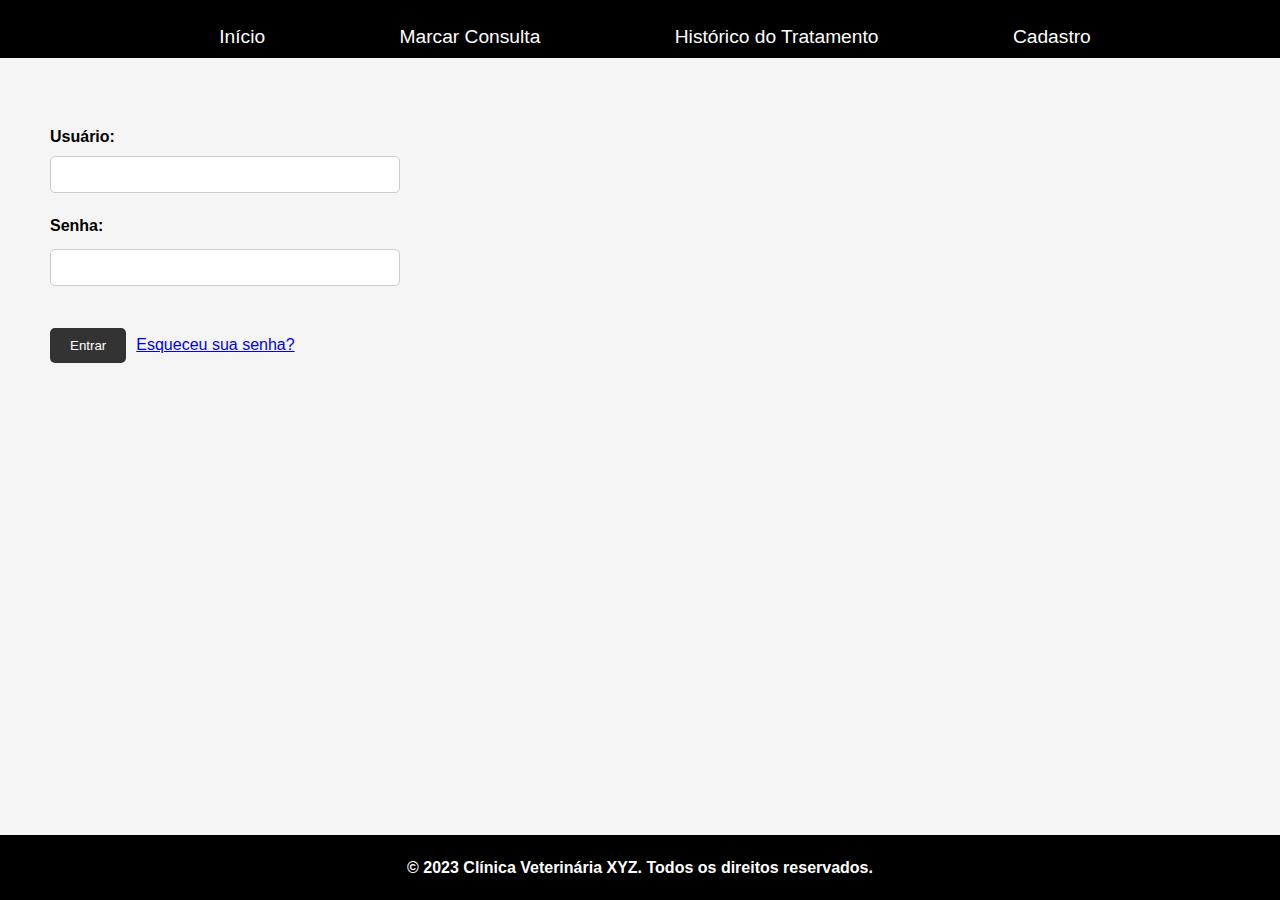
==== cadastro.html @ 41f383b7 "Trabalho" ====
<!DOCTYPE html>
<html>

<head>
    <meta charset="UTF-8">
    <title>Site Imobiliária</title>
    <link rel="stylesheet" type="text/css" href="styles.css">
    <title>Bordas Arredondadas com CSS</title>
    <style type="text/css">
        img {
            border-radius: 10px;
        }
    </style>
</head>

<body>
    <header>
        <nav>
            <ul>
                
                <li><a href="index.html">Início</a></li>
                <li><a href="consulta.html">Marcar Consulta</a></li>
                <li><a href="historico.html">Histórico do Tratamento</a></li>
                <li><a href="cadastro.html">Cadastro</a></li>            
            </ul>
        </nav>
    </header>

    <section>
        <form id="login">
            <label for="username">Usuário:</label>
            <input type="text" id="username" name="username" required><br><br>

            <label for="password">Senha:</label>
            <input type="password" id="password" name="password" required><br><br>

            <button type="submit">Entrar</button>

            <p><a href="pagina-de-recuperacao-de-senha.html">Esqueceu sua senha?</a></p>
        </form>
    </section>

    <footer>
        <h2>&copy; 2023 Clínica Veterinária XYZ. Todos os direitos reservados.</h2>
    </footer>
</body>

</html>
---- styles.css ----
body {
    background-color: #f5f5f5;
    margin: 0;
    padding: 0;
    font-family: Arial, sans-serif;
    display: flex;
    flex-direction: column;
    min-height: 100vh;
}

h1 {
    text-align: center;
    padding: 10px;
    margin: 30px 0;
    font-size: x-large;
}

h2 {
   font-size: medium;
}

p,
blockquote {
    color: #000000;
    text-align: center;
    margin: 30px 0;
    padding: 10px;
    font-size: medium;
}

header {
    text-align: center;
    background-color: #000000;
    color: #fff;
    padding: 10px;
}

header ul li {
    display: inline;
    margin-left: 30px;
}

header a {
    text-decoration: none;
    color: #fff;
    padding: 50px;
    font-size: larger;
}

nav ul {
    list-style-type: none;
    margin-bottom: 0;
    padding: 0;
}

nav ul li {
    display: inline;
    
}

nav ul li a {
    color: #ffffff;
    text-decoration: none;
}

input[type="text"],
input[type="number"],
input[type="password"],
select {
    width: 100%;
    padding: 10px;
    border: 1px solid #ccc;
    border-radius: 5px;
    margin-bottom: 10px;
}

span {
    font-weight: bold;
    margin: 0 5px;
}

#login {
    display: flex;
    flex-wrap: wrap;
    align-items: center;
    max-width: 350px;
    margin-top: 70px;
    margin-left: 50px; 
}

footer {
    text-align: center;
    background-color: #000000;
    color: #fff;
    padding: 10px;
    margin-top: auto;
}

.form {
    background-color: #fff;
    padding: 20px;
    border-radius: 10px;
    box-shadow: 0 0 10px rgba(0, 0, 0, 0.2);
    margin: 20px auto;
    max-width: 600px;
}

label {
    display: block;
    margin-bottom: 10px;
    font-weight: bold;
}

input[type="text"],
input[type="time"],
input[type="date"],
textarea {
    width: 95%;
    padding: 10px;
    margin-bottom: 20px;
    border: 1px solid #ccc;
    border-radius: 5px;
}

button[type="submit"] {
    background-color: #333;
    color: #fff;
    padding: 10px 20px;
    border: none;
    border-radius: 5px;
    cursor: pointer;
}

.contact-info {
    text-align: center;
    margin-top: 10px;
}

.contact-info p {
    margin: 10px 0;
    font-size: 18px;
}
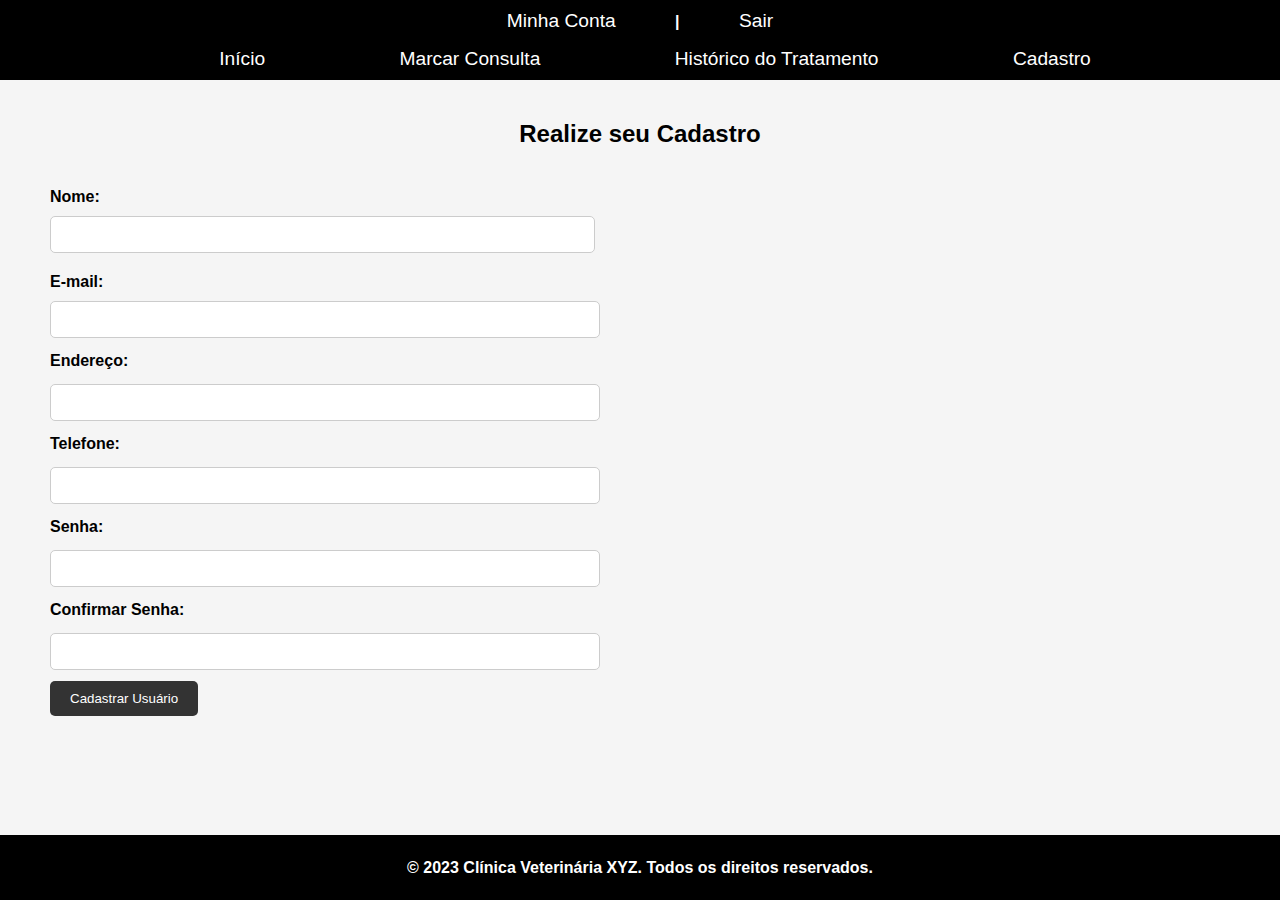
==== commit e186d92d: "Tarefa" ====
--- a/cadastro.html
+++ b/cadastro.html
@@ -6,38 +6,48 @@
     <title>Site Imobiliária</title>
     <link rel="stylesheet" type="text/css" href="styles.css">
     <title>Bordas Arredondadas com CSS</title>
-    <style type="text/css">
-        img {
-            border-radius: 10px;
-        }
-    </style>
 </head>
 
 <body>
     <header>
+        <div class="login-bar">
+            <a href="#">Minha Conta</a>
+            <span>|</span>
+            <a href="#">Sair</a>
+        </div>
         <nav>
             <ul>
-                
                 <li><a href="index.html">Início</a></li>
                 <li><a href="consulta.html">Marcar Consulta</a></li>
                 <li><a href="historico.html">Histórico do Tratamento</a></li>
-                <li><a href="cadastro.html">Cadastro</a></li>            
+                <li><a href="cadastro.html">Cadastro</a></li>
             </ul>
         </nav>
     </header>
 
-    <section>
-        <form id="login">
-            <label for="username">Usuário:</label>
-            <input type="text" id="username" name="username" required><br><br>
+    <section>         
+        <h1>Realize seu Cadastro</h1>
+        <form id="cadastro">
+            <label for="name">Nome:</label>
+            <input type="text" id="name" name="name" required><br><br>
 
-            <label for="password">Senha:</label>
-            <input type="password" id="password" name="password" required><br><br>
+            <label for="email">E-mail:</label>
+            <input type="email" id="email" name="email" required><br><br>
 
-            <button type="submit">Entrar</button>
+            <label for="address">Endereço:</label>
+            <input type="address" id="address" name="address" required><br><br>
 
-            <p><a href="pagina-de-recuperacao-de-senha.html">Esqueceu sua senha?</a></p>
-        </form>
+            <label for="telefone">Telefone:</label>
+            <input type="tel" id="tel" name="tel" required><br><br>
+
+            <label for="confirm_password">Senha:</label>
+            <input type="password" id="password" name="password" required><br><br> 
+
+            <label for="confirm_password">Confirmar Senha:</label>
+            <input type="password" id="confirm_password" name="confirm_password" required><br><br>
+
+            <button type="submit">Cadastrar Usuário</button>
+        </form>        
     </section>
 
     <footer>
@@ -45,4 +55,4 @@
     </footer>
 </body>
 
-</html>+</html>
--- a/styles.css
+++ b/styles.css
@@ -66,6 +66,9 @@
 input[type="text"],
 input[type="number"],
 input[type="password"],
+input[type="address"],
+input[type="tel"],
+input[type="email"],
 select {
     width: 100%;
     padding: 10px;
@@ -86,6 +89,16 @@
     max-width: 350px;
     margin-top: 70px;
     margin-left: 50px; 
+}
+
+#cadastro {
+    display: flex;
+    flex-wrap: wrap;
+    align-items: center;
+    max-width: 550px;
+    margin-top: 20px;
+    margin-left: 50px; 
+    margin-bottom: 20px;
 }
 
 footer {
@@ -139,4 +152,5 @@
 .contact-info p {
     margin: 10px 0;
     font-size: 18px;
-}+}
+
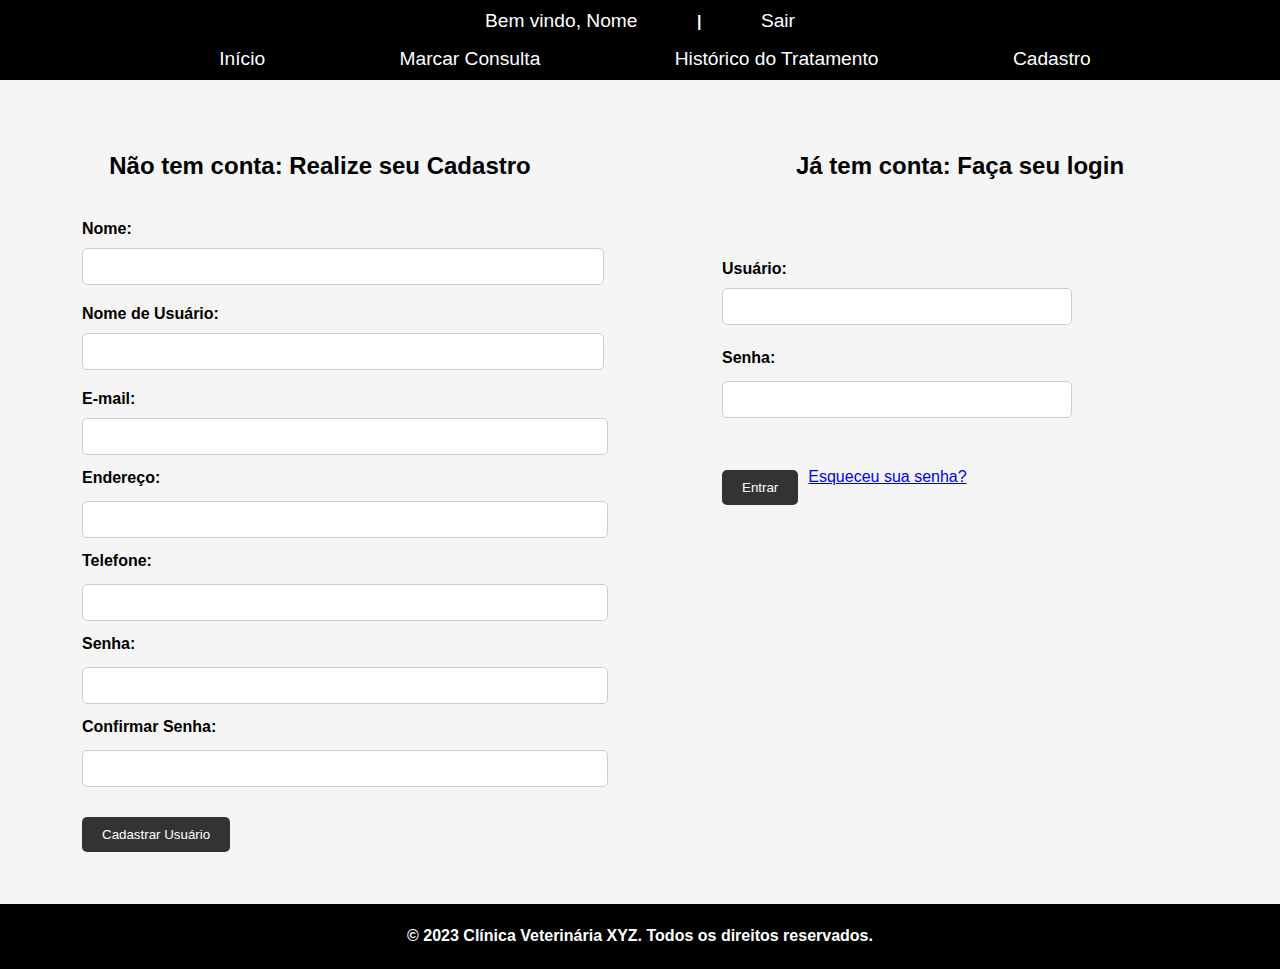
==== commit b9429abb: "Tarefa" ====
--- a/cadastro.html
+++ b/cadastro.html
@@ -11,7 +11,7 @@
 <body>
     <header>
         <div class="login-bar">
-            <a href="#">Minha Conta</a>
+            <a href="#">Bem vindo, Nome</a>
             <span>|</span>
             <a href="#">Sair</a>
         </div>
@@ -25,34 +25,58 @@
         </nav>
     </header>
 
-    <section>         
-        <h1>Realize seu Cadastro</h1>
-        <form id="cadastro">
-            <label for="name">Nome:</label>
-            <input type="text" id="name" name="name" required><br><br>
+    <div class="container">
+        <div class="column">
+            <section>
+                <h1>Não tem conta: Realize seu Cadastro</h1>
+                <form id="cadastro">
+                    <label for="name">Nome:</label>
+                    <input type="text" id="name" name="name" required><br><br>
 
-            <label for="email">E-mail:</label>
-            <input type="email" id="email" name="email" required><br><br>
+                    <label for="name">Nome de Usuário:</label>
+                    <input type="text" id="name" name="name" required><br><br>
 
-            <label for="address">Endereço:</label>
-            <input type="address" id="address" name="address" required><br><br>
+                    <label for="email">E-mail:</label>
+                    <input type="email" id="email" name="email" required><br><br>
 
-            <label for="telefone">Telefone:</label>
-            <input type="tel" id="tel" name="tel" required><br><br>
+                    <label for="address">Endereço:</label>
+                    <input type="address" id="address" name="address" required><br><br>
 
-            <label for="confirm_password">Senha:</label>
-            <input type="password" id="password" name="password" required><br><br> 
+                    <label for="telefone">Telefone:</label>
+                    <input type="tel" id="tel" name="tel" required><br><br>
 
-            <label for="confirm_password">Confirmar Senha:</label>
-            <input type="password" id="confirm_password" name="confirm_password" required><br><br>
+                    <label for="password">Senha:</label>
+                    <input type="password" id="password" name="password" required><br><br>
 
-            <button type="submit">Cadastrar Usuário</button>
-        </form>        
-    </section>
+                    <label for="confirm_password">Confirmar Senha:</label>
+                    <input type="password" id="confirm_password" name="confirm_password" required><br><br>
+
+                    <button type="submit">Cadastrar Usuário</button>
+                </form>
+            </section>
+        </div>
+
+        <div class="column">
+            <section>
+                <h1>Já tem conta: Faça seu login</h1>
+                <form id="login">
+                    <label for="username">Usuário:</label>
+                    <input type="text" id="username" name="username" required><br><br>
+
+                    <label for="password">Senha:</label>
+                    <input type="password" id="password" name="password" required><br><br>
+
+                    <button type="submit">Entrar</button>
+
+                    <p><a href="pagina-de-recuperacao-de-senha.html">Esqueceu sua senha?</a></p>
+                </form>
+            </section>
+        </div>
+    </div>
 
     <footer>
         <h2>&copy; 2023 Clínica Veterinária XYZ. Todos os direitos reservados.</h2>
     </footer>
 </body>
 
-</html>
+</html>--- a/styles.css
+++ b/styles.css
@@ -124,6 +124,18 @@
     font-weight: bold;
 }
 
+.container {
+    display: flex;
+    justify-content: space-between;
+}
+
+.column {
+    display: inline-block;
+    width: 45%;
+    margin: 2.5%;
+    vertical-align: top;
+}
+
 input[type="text"],
 input[type="time"],
 input[type="date"],
@@ -142,6 +154,7 @@
     border: none;
     border-radius: 5px;
     cursor: pointer;
+    margin-top: 20px;
 }
 
 .contact-info {
